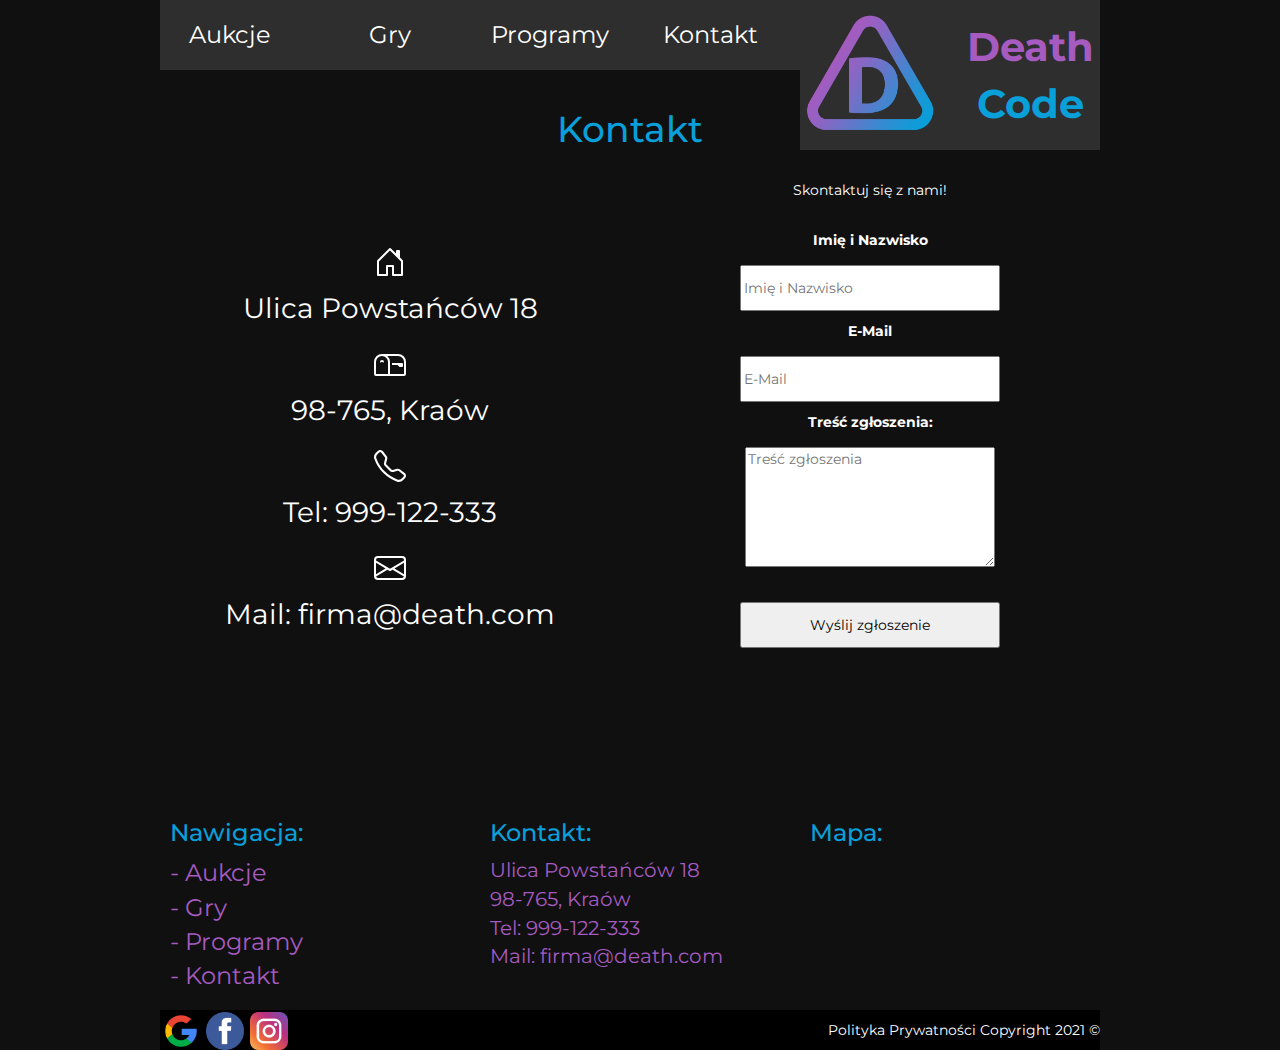
==== kontakt.html @ e7656920 "Finishing touches" ====
<!DOCTYPE html>
<html lang="en">
<head>
    <meta charset="UTF-8">
    <meta http-equiv="X-UA-Compatible" content="IE=edge">
    <meta name="viewport" content="width=device-width, initial-scale=1.0">
    <title>Death Code - Strona Główna</title>

    <link rel="stylesheet" href="https://maxcdn.bootstrapcdn.com/bootstrap/3.4.1/css/bootstrap.min.css">
    <script src="https://ajax.googleapis.com/ajax/libs/jquery/3.5.1/jquery.min.js"></script>
    <script src="https://maxcdn.bootstrapcdn.com/bootstrap/3.4.1/js/bootstrap.min.js"></script>

    <link rel="stylesheet" href="styles/style.css">
    <link rel="stylesheet" href="styles/grid.css">
    <link rel="stylesheet" href="styles/lightbox.css">

    <link rel="preconnect" href="https://fonts.gstatic.com">
    <link href="https://fonts.googleapis.com/css2?family=Montserrat:wght@700&display=swap" rel="stylesheet"> 
</head>
<body>
    <div id="container" class="container_12">
        <div id="header">
            <div id="nav" class="grid_8 alpha">
                <div class="nav-item grid_2 alpha">
                    <a href="#">Aukcje</a>
                </div>
                <div class="nav-item grid_2">
                    <a href="#">Gry</a>
                </div>
                <div class="nav-item grid_2">
                    <a href="#">Programy</a>
                </div>
                <div class="nav-item grid_2 omega">
                    <a href="/kontakt.html">Kontakt</a>
                </div>
            </div>
            <div id="logo" class="grid_4 omega">
                <a href="/index.html">
                    <div id="logo-container" class="grid_2 alpha">
                        <img src="images/logo.png" />
                    </div>
                    <div class="grid_2 omega">
                        <div id="logo-container" class="center-vh">
                            <div>
                                <b>
                                <span id="header-death">Death</span>
                                <br>
                                <span id="header-code">Code</span>
                                </b>
                            </div>
                        </div>
                    </div>
                </a>
            </div>
            <div class="clear"></div>
        </div>
        <div id="content">
            <div id="contact" class="grid_12 alpha omega">
                <h1>Kontakt</h1>
                <div id="right" class="grid_6 alpha">
                    <div>
                        <svg xmlns="http://www.w3.org/2000/svg" width="32" height="32" fill="currentColor" class="bi bi-house-door" viewBox="0 0 16 16">
                            <path d="M8.354 1.146a.5.5 0 0 0-.708 0l-6 6A.5.5 0 0 0 1.5 7.5v7a.5.5 0 0 0 .5.5h4.5a.5.5 0 0 0 .5-.5v-4h2v4a.5.5 0 0 0 .5.5H14a.5.5 0 0 0 .5-.5v-7a.5.5 0 0 0-.146-.354L13 5.793V2.5a.5.5 0 0 0-.5-.5h-1a.5.5 0 0 0-.5.5v1.293L8.354 1.146zM2.5 14V7.707l5.5-5.5 5.5 5.5V14H10v-4a.5.5 0 0 0-.5-.5h-3a.5.5 0 0 0-.5.5v4H2.5z"/>
                        </svg>
                        <br>
                        <p>Ulica Powstańców 18</p>

                        <svg xmlns="http://www.w3.org/2000/svg" width="32" height="32" fill="currentColor" class="bi bi-mailbox" viewBox="0 0 16 16">
                            <path d="M4 4a3 3 0 0 0-3 3v6h6V7a3 3 0 0 0-3-3zm0-1h8a4 4 0 0 1 4 4v6a1 1 0 0 1-1 1H1a1 1 0 0 1-1-1V7a4 4 0 0 1 4-4zm2.646 1A3.99 3.99 0 0 1 8 7v6h7V7a3 3 0 0 0-3-3H6.646z"/>
                            <path d="M11.793 8.5H9v-1h5a.5.5 0 0 1 .5.5v1a.5.5 0 0 1-.5.5h-1a.5.5 0 0 1-.354-.146l-.853-.854zM5 7c0 .552-.448 0-1 0s-1 .552-1 0a1 1 0 0 1 2 0z"/>
                        </svg>
                        <br>
                        <p>98-765, Kraów</p>

                        <svg xmlns="http://www.w3.org/2000/svg" width="32" height="32" fill="currentColor" class="bi bi-telephone" viewBox="0 0 16 16">
                            <path d="M3.654 1.328a.678.678 0 0 0-1.015-.063L1.605 2.3c-.483.484-.661 1.169-.45 1.77a17.568 17.568 0 0 0 4.168 6.608 17.569 17.569 0 0 0 6.608 4.168c.601.211 1.286.033 1.77-.45l1.034-1.034a.678.678 0 0 0-.063-1.015l-2.307-1.794a.678.678 0 0 0-.58-.122l-2.19.547a1.745 1.745 0 0 1-1.657-.459L5.482 8.062a1.745 1.745 0 0 1-.46-1.657l.548-2.19a.678.678 0 0 0-.122-.58L3.654 1.328zM1.884.511a1.745 1.745 0 0 1 2.612.163L6.29 2.98c.329.423.445.974.315 1.494l-.547 2.19a.678.678 0 0 0 .178.643l2.457 2.457a.678.678 0 0 0 .644.178l2.189-.547a1.745 1.745 0 0 1 1.494.315l2.306 1.794c.829.645.905 1.87.163 2.611l-1.034 1.034c-.74.74-1.846 1.065-2.877.702a18.634 18.634 0 0 1-7.01-4.42 18.634 18.634 0 0 1-4.42-7.009c-.362-1.03-.037-2.137.703-2.877L1.885.511z"/>
                        </svg>
                        <p>Tel: 999-122-333</p>

                        <svg xmlns="http://www.w3.org/2000/svg" width="32" height="32" fill="currentColor" class="bi bi-envelope" viewBox="0 0 16 16">
                            <path d="M0 4a2 2 0 0 1 2-2h12a2 2 0 0 1 2 2v8a2 2 0 0 1-2 2H2a2 2 0 0 1-2-2V4zm2-1a1 1 0 0 0-1 1v.217l7 4.2 7-4.2V4a1 1 0 0 0-1-1H2zm13 2.383-4.758 2.855L15 11.114v-5.73zm-.034 6.878L9.271 8.82 8 9.583 6.728 8.82l-5.694 3.44A1 1 0 0 0 2 13h12a1 1 0 0 0 .966-.739zM1 11.114l4.758-2.876L1 5.383v5.73z"/>
                        </svg>
                        <p>Mail: firma@death.com</p>
                    </div>
                </div>
                <div id="left" class="grid_6 omega">
                    <p>Skontaktuj się z nami!</p>
                    <form action="">
                        <label for="name">Imię i Nazwisko</label>
                        <input type="text" name="name" id="name" placeholder="Imię i Nazwisko" required>

                        <label for="email">E-Mail</label>
                        <input type="email" name="email" id="email" placeholder="E-Mail" required>

                        <label for="text">Treść zgłoszenia:</label>
                        <textarea name="text" cols="40" rows="5" placeholder="Treść zgłoszenia" required></textarea>
                        <br>
                        <input type="submit" value="Wyślij zgłoszenie">
                    </form>
                </div>
            </div>
        </div>
        <div id="footer">
            <div id="bigFooter" class="grid_12 alpha omega">
                <div class="grid_4 alpha">
                    <h2>Nawigacja:</h2>
                    <p>
                        <a href="#">
                            - Aukcje
                        </a>
                        <br>
                        <a href="#">
                            - Gry
                        </a>
                        <br>
                        <a href="#">
                            - Programy
                        </a>
                        <br>
                        <a href="/kontakt.html">
                            - Kontakt
                        </a>
                    </p>
                </div>
                <div class="grid_4">
                    <h2>Kontakt:</h2>
                    <p>
                        Ulica Powstańców 18<br>
                        98-765, Kraów<br>
                        Tel: 999-122-333<br>
                        Mail: firma@death.com<br>                       
                    </p>
                </div>
                <div class="grid_4 omega">
                    <h2>Mapa:</h2>
                    <p>
                        <iframe src="https://www.google.com/maps/embed?pb=!1m18!1m12!1m3!1d6094.034669897244!2d19.92234221774446!3d50.0445983898095!2m3!1f0!2f0!3f0!3m2!1i1024!2i768!4f13.1!3m3!1m2!1s0x0%3A0xd5d25c4b488e7d88!2zVGVjaG5pa3VtIMWBxIVjem5vxZtjaSBOciAxNCB3IFpTIMWBxIVjem5vxZtjaSB3IEtyYWtvd2ll!5e0!3m2!1sen!2spl!4v1622054921285!5m2!1sen!2spl" width="280" height="150" style="border:0;" allowfullscreen="" loading="lazy"></iframe>
                    </p>
                </div>
            </div>
            <div id="smallFooter" class="grid_12 alpha omega">
                <div id="left" class="grid_6 alpha">
                    <a href="https://google.com" target="_blank">
                        <img src="images/google.png" alt="google">
                    </a>
                    <a href="https://facebook.com" target="_blank">
                        <img src="images/facebook.png" alt="facebook">
                    </a>
                    <a href="https://instagram.com" target="_blank">
                        <img src="images/instagram.png" alt="instagram">
                    </a>
                </div>
                <div id="right" class="grid_6 omega">
                    <a href="#">Polityka Prywatności</a>
                    <a href="#">Copyright 2021 &copy;</a>
                </div>
            </div>
        </div>
    </div>
</body>
</html>
---- styles/style.css ----
body {
    min-width: 960px;
    min-height: 100vh;
    margin: 0;
    background-color: #101010;
    font-family: 'Montserrat', sans-serif;
}
#header {
    width: 940px;
    height: 70px;
    background-color: #2e2e2e;
}
#nav {
    height: 70px;
    margin-bottom: 20px;
}
#logo {
    z-index: 10;
    position: absolute;
    height: 150px;
    background-color: #2e2e2e;
}
#logo-container {
    margin-top: 5px;
    margin-bottom: 5px;
    height: 140px;
}
#header-container {
    margin-top: 5px;
    margin-bottom: 5px;
    height: 140px;
}
#logo-container img {
    height: 100%;
    width: 100%;
}
#header-death {
    font-size: 40px;
    color: #a65bc0;
}
#header-code {
    font-size: 40px;
    color: #099fd9;
}
.nav-item {
    height: 100%;
    text-align: center;
}
.nav-item a {
    font-size: 24px;
    line-height: 70px;
    color: white;
    margin: auto;
    text-decoration: none;
}
.nav-item a:hover {
    text-decoration: underline;
}
.center-vh {
    display: flex;
    justify-content: center;
    align-items: center;
}
.center-vh div {
    text-align: center;
}


#slider {
    margin-bottom: 20px;
}

#shares {
    margin-bottom: 20px;
}
#shareGraph {
    height: 300px;
    background-color: navy;
}
#shareGraph > img {
    width: 100%;
    height: 100%;
}
#sharePrice {
    padding-top: 30px;
    height: 300px;
    background-color: #464646;
    text-align: center;
}
#sharePrice > p {
    margin-top: 18px;
    color: white;
}
#sharePrice > h2 {
    font-size: 36px;
    color: #06fd00;
    margin-bottom: 120px;
}
#sharePrice > a {
    margin-bottom: 30px;
    font-size: 24px;
    color: white;
    background-color: #a45dc1;
    display: box;
    padding: 5px;
}

#previousWork {
    margin-bottom: 20px;
}
#previousWork .caption {
    width: 100%;
    text-align: center;
    font-size: 24px;
    color: #099fd9;
}

#bigFooter {
    height: 200px;
    margin-bottom: 20px;
}
#bigFooter > div {
    padding: 10px;
    height: 100%;
}
#bigFooter > div > h2 {
    color: #099fd9;
    font-size: 24px;
}
#bigFooter > div > p > a {
    color: #a65bc0;
    font-size: 24px;
}
#bigFooter > div > p {
    color: #a65bc0;
    font-size: 20px;
}


#smallFooter {
    height: 40px;
    background-color: black;
}
#smallFooter > #right, #left {
    line-height: 40px;
    height: 40px;
}
#smallFooter > #right {
    text-align: right;
}
#smallFooter > #left {
    text-align: left;
}
#smallFooter > #left > a > img {
    margin-left: 2px;
    width: 38px;
    height: 38px;
}
#smallFooter a {
    color: white;
    text-decoration: none;
}
#smallFooter a:hover {
    text-decoration: underline;
}

#contact {
    text-align: center;
    height: 700px;
}
#contact > h1 {
    color: #099fd9;
    margin-bottom: 20px;
}
#contact > #right {
    height: 80%;
    position: relative;
}
#contact > #right > div {
    position: absolute;               
    top: 50%;                         
    transform: translate(0, -50%);  
    width: 100%;
    font-size: 28px;
    color: white;
}
#contact > #left {
    color: white;
}
#contact > #right > div > p {
    margin-bottom: 20px;
}
#contact > #left > form > label {
    display: block;
}
#contact > #left > form > input {
    width: 260px;
    color: black;
}
#contact > #left > form > textarea {
    min-height: 100px;
    max-height: 280px;
    resize: vertical;
    width: 250px;
    line-height: 18px;
    color: black;
    height: 120px;
}
#contact > #left > form > input[type=submit] {
    margin-top: 20px;
}
---- styles/grid.css ----
/**
 * Generated with https://github.com/trungdq88/960-grid-generator
 * Columns number: 12 column(s)
 * Column width: 60px
 * Column space: 20px
 *
 * Content width: 940px
 * Full width: 960px
 */
 body {
    min-width: 960px;
  }
  .container_12 {
    margin-left: auto;
    margin-right: auto;
    width: 960px;
    overflow: hidden;
  }
  .grid_1,
  .grid_2,
  .grid_3,
  .grid_4,
  .grid_5,
  .grid_6,
  .grid_7,
  .grid_8,
  .grid_9,
  .grid_10,
  .grid_11,
  .grid_12
  {
    display:inline;
    float: left;
    position: relative;
    margin-left: 10px;
    margin-right: 10px;
  }
  .push_1,.pull_1,
  .push_2,.pull_2,
  .push_3,.pull_3,
  .push_4,.pull_4,
  .push_5,.pull_5,
  .push_6,.pull_6,
  .push_7,.pull_7,
  .push_8,.pull_8,
  .push_9,.pull_9,
  .push_10,.pull_10,
  .push_11,.pull_11,
  .pull_12,.push_12
  {
    position:relative;
  }
  .alpha {
    margin-left: 0;
  }
  .omega {
    margin-right: 0;
  }
  .container_12 .grid_1 {
    width: 60px
  }
  .container_12 .grid_2 {
    width: 140px
  }
  .container_12 .grid_3 {
    width: 220px
  }
  .container_12 .grid_4 {
    width: 300px
  }
  .container_12 .grid_5 {
    width: 380px
  }
  .container_12 .grid_6 {
    width: 460px
  }
  .container_12 .grid_7 {
    width: 540px
  }
  .container_12 .grid_8 {
    width: 620px
  }
  .container_12 .grid_9 {
    width: 700px
  }
  .container_12 .grid_10 {
    width: 780px
  }
  .container_12 .grid_11 {
    width: 860px
  }
  .container_12 .grid_12 {
    width: 940px
  }
  .container_12 .prefix_1 {
    padding-left: 80px
  }
  .container_12 .prefix_2 {
    padding-left: 160px
  }
  .container_12 .prefix_3 {
    padding-left: 240px
  }
  .container_12 .prefix_4 {
    padding-left: 320px
  }
  .container_12 .prefix_5 {
    padding-left: 400px
  }
  .container_12 .prefix_6 {
    padding-left: 480px
  }
  .container_12 .prefix_7 {
    padding-left: 560px
  }
  .container_12 .prefix_8 {
    padding-left: 640px
  }
  .container_12 .prefix_9 {
    padding-left: 720px
  }
  .container_12 .prefix_10 {
    padding-left: 800px
  }
  .container_12 .prefix_11 {
    padding-left: 880px
  }
  .container_12 .suffix_1 {
    padding-right: 80px
  }
  .container_12 .suffix_2 {
    padding-right: 160px
  }
  .container_12 .suffix_3 {
    padding-right: 240px
  }
  .container_12 .suffix_4 {
    padding-right: 320px
  }
  .container_12 .suffix_5 {
    padding-right: 400px
  }
  .container_12 .suffix_6 {
    padding-right: 480px
  }
  .container_12 .suffix_7 {
    padding-right: 560px
  }
  .container_12 .suffix_8 {
    padding-right: 640px
  }
  .container_12 .suffix_9 {
    padding-right: 720px
  }
  .container_12 .suffix_10 {
    padding-right: 800px
  }
  .container_12 .suffix_11 {
    padding-right: 880px
  }
  .container_12 .push_1 {
    left: 80px
  }
  .container_12 .push_2 {
    left: 160px
  }
  .container_12 .push_3 {
    left: 240px
  }
  .container_12 .push_4 {
    left: 320px
  }
  .container_12 .push_5 {
    left: 400px
  }
  .container_12 .push_6 {
    left: 480px
  }
  .container_12 .push_7 {
    left: 560px
  }
  .container_12 .push_8 {
    left: 640px
  }
  .container_12 .push_9 {
    left: 720px
  }
  .container_12 .push_10 {
    left: 800px
  }
  .container_12 .push_11 {
    left: 880px
  }
  .container_12 .pull_1 {
    left: -80px
  }
  .container_12 .pull_2 {
    left: -160px
  }
  .container_12 .pull_3 {
    left: -240px
  }
  .container_12 .pull_4 {
    left: -320px
  }
  .container_12 .pull_5 {
    left: -400px
  }
  .container_12 .pull_6 {
    left: -480px
  }
  .container_12 .pull_7 {
    left: -560px
  }
  .container_12 .pull_8 {
    left: -640px
  }
  .container_12 .pull_9 {
    left: -720px
  }
  .container_12 .pull_10 {
    left: -800px
  }
  .container_12 .pull_11 {
    left: -880px
  }
  
  /* Clear Floated Elements
  ----------------------------------------------------------------------------------------------------*/
  
  /* http://sonspring.com/journal/clearing-floats */
  
  .clear {
    clear: both;
    display: block;
    overflow: hidden;
    visibility: hidden;
    width: 0;
    height: 0;
  }
  
  /* http://www.yuiblog.com/blog/2010/09/27/clearfix-reloaded-overflowhidden-demystified */
  
  .clearfix:before,
  .clearfix:after {
    content: '\0020';
    display: block;
    overflow: hidden;
    visibility: hidden;
    width: 0;
    height: 0;
  }
  
  .clearfix:after {
    clear: both;
  }
  
  /*
    The following zoom:1 rule is specifically for IE6 + IE7.
    Move to separate stylesheet if invalid CSS is a problem.
  */
  
  .clearfix {
    zoom: 1;
  }
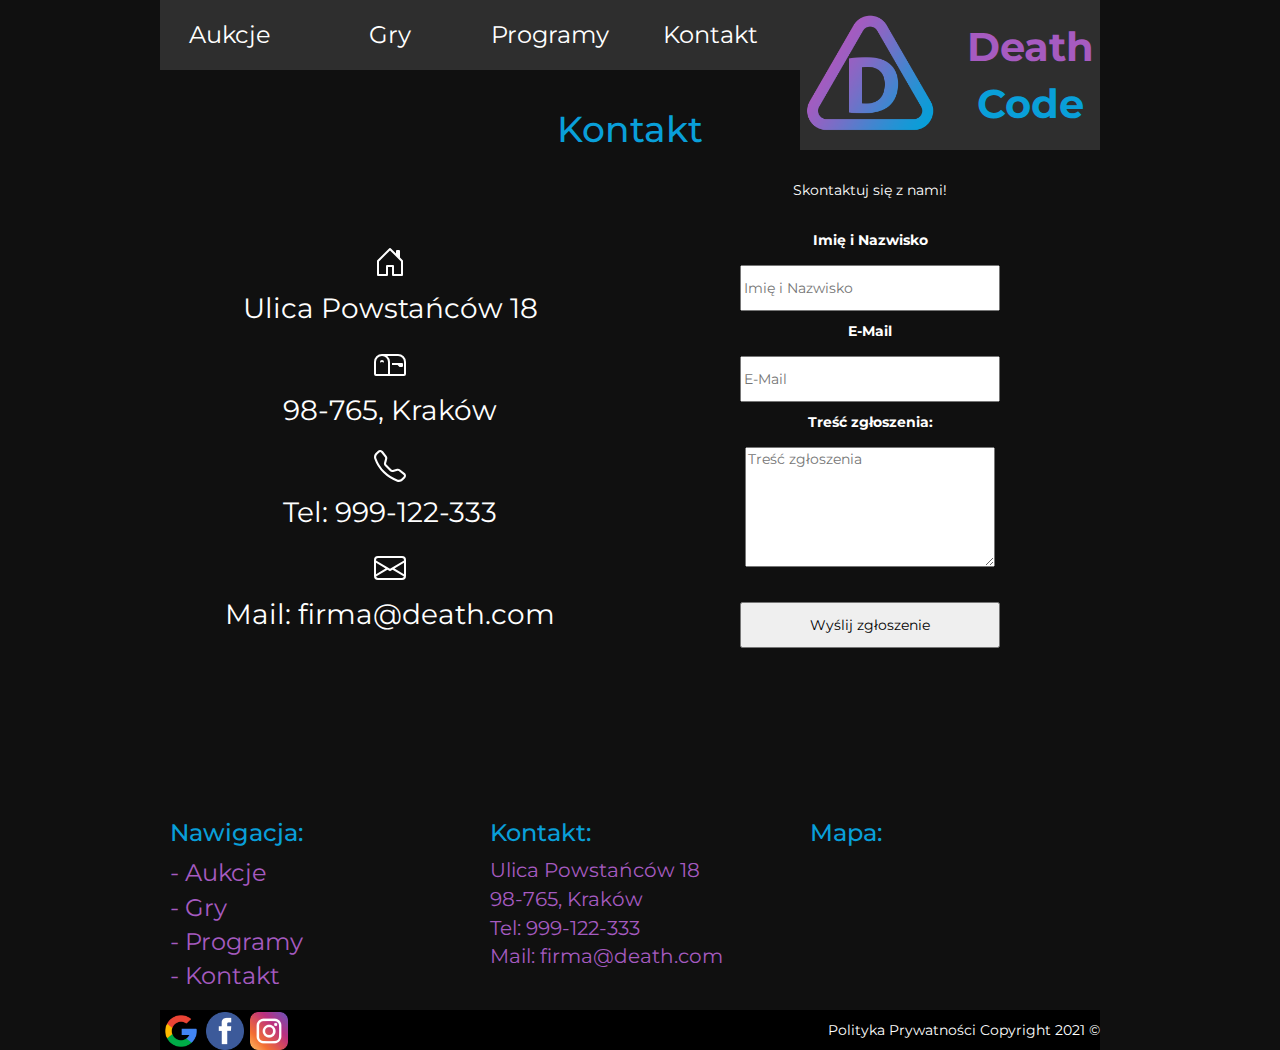
==== commit b82f959e: "Misstype" ====
--- a/kontakt.html
+++ b/kontakt.html
@@ -31,11 +31,11 @@
                     <a href="#">Programy</a>
                 </div>
                 <div class="nav-item grid_2 omega">
-                    <a href="/kontakt.html">Kontakt</a>
+                    <a href="kontakt.html">Kontakt</a>
                 </div>
             </div>
             <div id="logo" class="grid_4 omega">
-                <a href="/index.html">
+                <a href="index.html">
                     <div id="logo-container" class="grid_2 alpha">
                         <img src="images/logo.png" />
                     </div>
@@ -70,7 +70,7 @@
                             <path d="M11.793 8.5H9v-1h5a.5.5 0 0 1 .5.5v1a.5.5 0 0 1-.5.5h-1a.5.5 0 0 1-.354-.146l-.853-.854zM5 7c0 .552-.448 0-1 0s-1 .552-1 0a1 1 0 0 1 2 0z"/>
                         </svg>
                         <br>
-                        <p>98-765, Kraów</p>
+                        <p>98-765, Kraków</p>
 
                         <svg xmlns="http://www.w3.org/2000/svg" width="32" height="32" fill="currentColor" class="bi bi-telephone" viewBox="0 0 16 16">
                             <path d="M3.654 1.328a.678.678 0 0 0-1.015-.063L1.605 2.3c-.483.484-.661 1.169-.45 1.77a17.568 17.568 0 0 0 4.168 6.608 17.569 17.569 0 0 0 6.608 4.168c.601.211 1.286.033 1.77-.45l1.034-1.034a.678.678 0 0 0-.063-1.015l-2.307-1.794a.678.678 0 0 0-.58-.122l-2.19.547a1.745 1.745 0 0 1-1.657-.459L5.482 8.062a1.745 1.745 0 0 1-.46-1.657l.548-2.19a.678.678 0 0 0-.122-.58L3.654 1.328zM1.884.511a1.745 1.745 0 0 1 2.612.163L6.29 2.98c.329.423.445.974.315 1.494l-.547 2.19a.678.678 0 0 0 .178.643l2.457 2.457a.678.678 0 0 0 .644.178l2.189-.547a1.745 1.745 0 0 1 1.494.315l2.306 1.794c.829.645.905 1.87.163 2.611l-1.034 1.034c-.74.74-1.846 1.065-2.877.702a18.634 18.634 0 0 1-7.01-4.42 18.634 18.634 0 0 1-4.42-7.009c-.362-1.03-.037-2.137.703-2.877L1.885.511z"/>
@@ -117,7 +117,7 @@
                             - Programy
                         </a>
                         <br>
-                        <a href="/kontakt.html">
+                        <a href="kontakt.html">
                             - Kontakt
                         </a>
                     </p>
@@ -126,7 +126,7 @@
                     <h2>Kontakt:</h2>
                     <p>
                         Ulica Powstańców 18<br>
-                        98-765, Kraów<br>
+                        98-765, Kraków<br>
                         Tel: 999-122-333<br>
                         Mail: firma@death.com<br>                       
                     </p>
